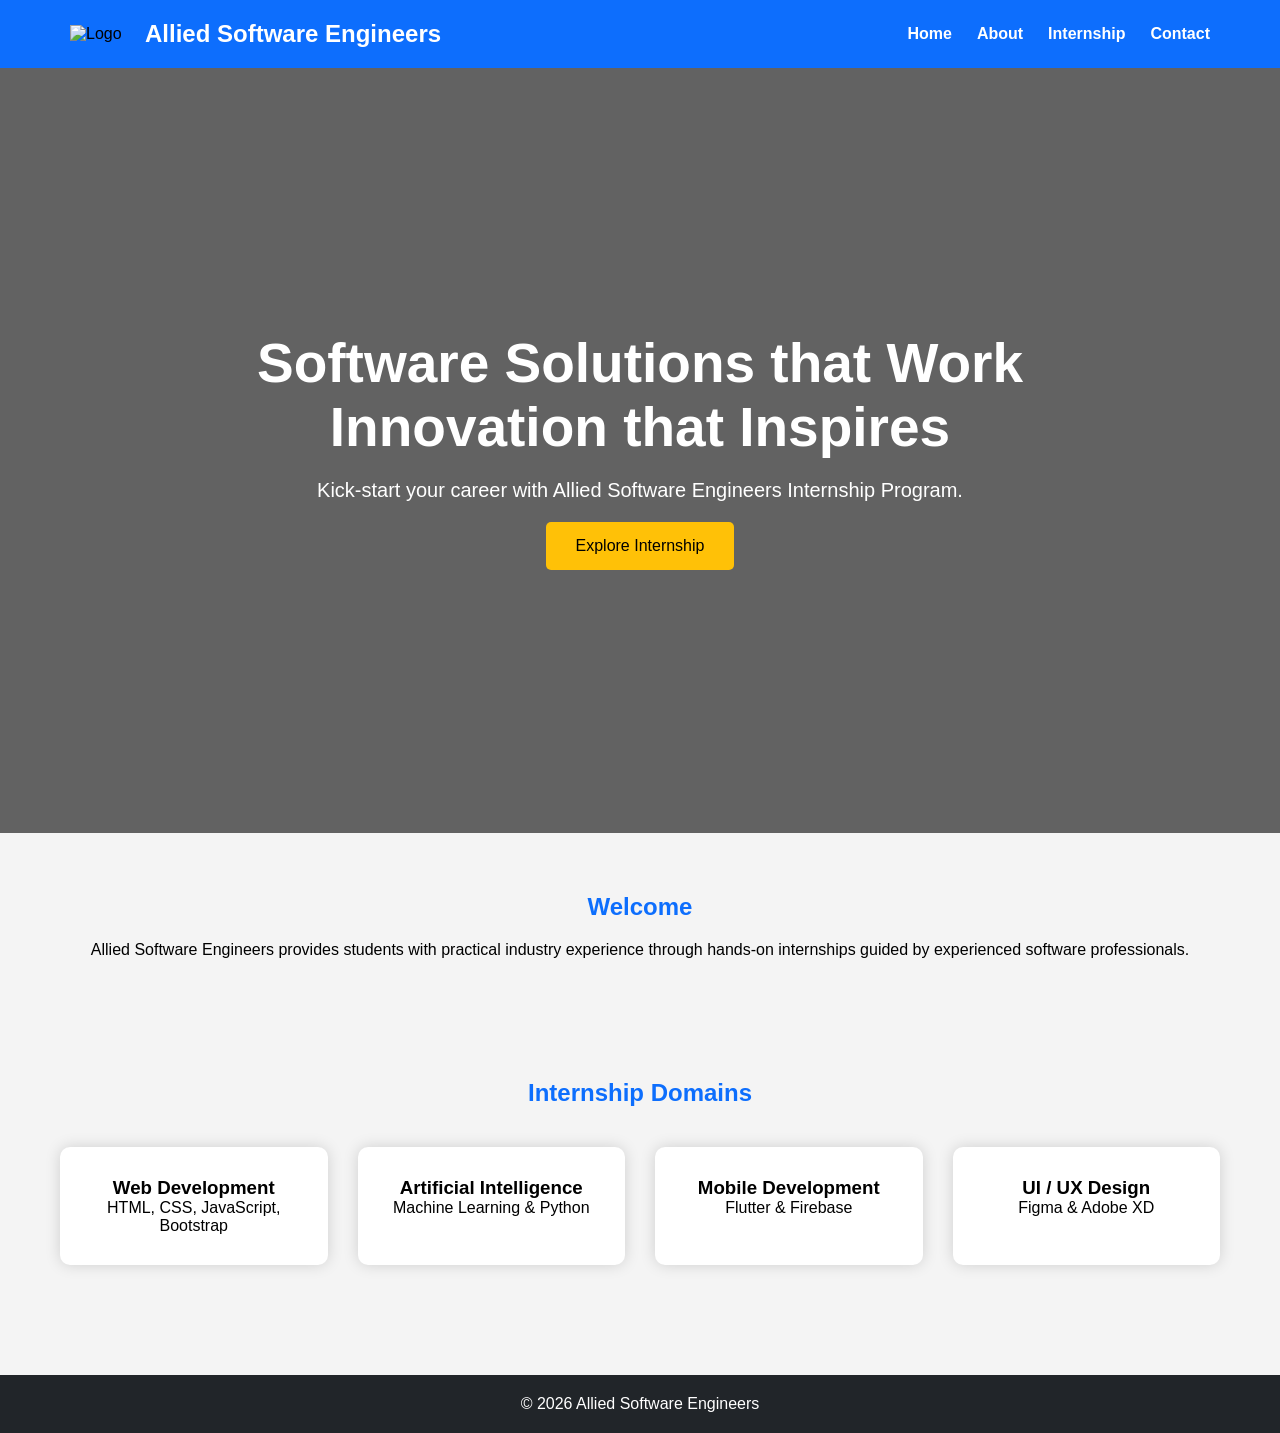
==== index.html @ 1e2cd175 "Initial Internship Website" ====
<!DOCTYPE html>
<html lang="en">

<head>

    <meta charset="UTF-8">
    <meta name="viewport" content="width=device-width, initial-scale=1.0">

    <title>Allied Software Engineers</title>

    <link rel="stylesheet" href="css/style.css">

</head>

<body>

    <!-- Navbar -->

    <header>

        <nav class="navbar">

            <div class="logo">

                <img src="https://www.alliedsoftwareengineers.com/logo.png" alt="Logo">

                <h2>Allied Software Engineers</h2>

            </div>

            <ul>

                <li><a href="index.html">Home</a></li>

                <li><a href="about.html">About</a></li>

                <li><a href="internship.html">Internship</a></li>

                <li><a href="contact.html">Contact</a></li>

            </ul>

        </nav>

    </header>

    <!-- Hero -->

    <section class="hero">

        <div class="hero-text">

            <h1>Software Solutions that Work<br>Innovation that Inspires</h1>

            <p>Kick-start your career with Allied Software Engineers Internship Program.</p>

            <a href="internship.html" class="btn">Explore Internship</a>

        </div>

    </section>

    <!-- Welcome -->

    <section class="welcome">

        <h2>Welcome</h2>

        <p>

            Allied Software Engineers provides students with practical industry experience

            through hands-on internships guided by experienced software professionals.

        </p>

    </section>

    <!-- Domains -->

    <section class="domains">

        <h2>Internship Domains</h2>

        <div class="cards">

            <div class="card">

                <h3>Web Development</h3>

                <p>HTML, CSS, JavaScript, Bootstrap</p>

            </div>

            <div class="card">

                <h3>Artificial Intelligence</h3>

                <p>Machine Learning & Python</p>

            </div>

            <div class="card">

                <h3>Mobile Development</h3>

                <p>Flutter & Firebase</p>

            </div>

            <div class="card">

                <h3>UI / UX Design</h3>

                <p>Figma & Adobe XD</p>

            </div>

        </div>

    </section>

    <!-- Footer -->

    <footer>

        <p>

            © 2026 Allied Software Engineers

        </p>

    </footer>

</body>

</html>
---- css/style.css ----
*{
    margin:0;
    padding:0;
    box-sizing:border-box;
    font-family:Arial, Helvetica, sans-serif;
}

body{

    background:#f4f4f4;

}

/* Navbar */

.navbar{

    display:flex;

    justify-content:space-between;

    align-items:center;

    padding:20px 70px;

    background:#0d6efd;

}

.logo{

    display:flex;

    align-items:center;

}

.logo img{

    width:60px;

    margin-right:15px;

}

.logo h2{

    color:white;

}

.navbar ul{

    display:flex;

    list-style:none;

}

.navbar ul li{

    margin-left:25px;

}

.navbar a{

    color:white;

    text-decoration:none;

    font-weight:bold;

    transition:.3s;

}

.navbar a:hover{

    color:yellow;

}

/* Hero */

.hero{

    height:85vh;

    background:linear-gradient(rgba(0,0,0,.6),
    rgba(0,0,0,.6)),
    url("../images/hero.jpg");

    background-size:cover;

    background-position:center;

    display:flex;

    justify-content:center;

    align-items:center;

    text-align:center;

}

.hero-text{

    color:white;

}

.hero h1{

    font-size:55px;

}

.hero p{

    margin:20px 0;

    font-size:20px;

}

.btn{

    display:inline-block;

    padding:15px 30px;

    background:#ffc107;

    color:black;

    text-decoration:none;

    border-radius:5px;

    transition:.3s;

}

.btn:hover{

    background:white;

}

/* Welcome */

.welcome{

    padding:60px;

    text-align:center;

}

.welcome h2{

    color:#0d6efd;

    margin-bottom:20px;

}

/* Cards */

.domains{

    padding:60px;

}

.domains h2{

    text-align:center;

    margin-bottom:40px;

    color:#0d6efd;

}

.cards{

    display:grid;

    grid-template-columns:repeat(auto-fit,minmax(250px,1fr));

    gap:30px;

}

.card{

    background:white;

    padding:30px;

    border-radius:10px;

    text-align:center;

    box-shadow:0 0 15px rgba(0,0,0,.15);

    transition:.4s;

}

.card:hover{

    transform:translateY(-10px);

}

/* Footer */

footer{

    background:#212529;

    color:white;

    text-align:center;

    padding:20px;

    margin-top:50px;

}

/* Responsive */

@media(max-width:768px){

.navbar{

flex-direction:column;

}

.navbar ul{

margin-top:20px;

flex-direction:column;

}

.navbar li{

margin:10px 0;

}

.hero h1{

font-size:35px;

}

}/*=========================
Page Banner
==========================*/

.page-banner{

    background:#0d6efd;

    color:white;

    text-align:center;

    padding:70px 20px;

}

.page-banner h1{

    font-size:45px;

}

.page-banner p{

    margin-top:10px;

    font-size:20px;

}

/*=========================
About Section
==========================*/

.about-section{

    width:85%;

    margin:auto;

    padding:60px 0;

    text-align:center;

}

.about-section h2{

    color:#0d6efd;

    margin-bottom:20px;

}

.about-section p{

    font-size:18px;

    line-height:1.8;

}

/*=========================
Mission & Vision
==========================*/

.mission-vision{

    width:90%;

    margin:auto;

    display:grid;

    grid-template-columns:repeat(auto-fit,minmax(300px,1fr));

    gap:30px;

    padding:30px 0 60px;

}

.info-card{

    background:white;

    padding:35px;

    border-radius:10px;

    box-shadow:0 0 15px rgba(0,0,0,.15);

    transition:.3s;

}

.info-card:hover{

    transform:translateY(-10px);

}

.info-card h2{

    color:#0d6efd;

    margin-bottom:15px;

}

/*=========================
Services
==========================*/

.services{

    width:90%;

    margin:auto;

    padding:50px 0;

}

.services h2{

    text-align:center;

    color:#0d6efd;

    margin-bottom:40px;

}

/*=========================
Technologies
==========================*/

.technology{

    width:90%;

    margin:auto;

    padding:60px 0;

}

.technology h2{

    text-align:center;

    margin-bottom:35px;

    color:#0d6efd;

}

.tech-container{

    display:grid;

    grid-template-columns:repeat(auto-fit,minmax(150px,1fr));

    gap:20px;

}

.tech-box{

    background:#0d6efd;

    color:white;

    padding:20px;

    text-align:center;

    border-radius:8px;

    font-weight:bold;

    transition:.3s;

}

.tech-box:hover{

    background:#084298;

    transform:scale(1.05);

}

/*=========================
Active Navigation
==========================*/

.active{

    color:yellow !important;

}/*=========================
Internship Section
==========================*/

.internship-section{

    width:90%;

    margin:auto;

    padding:60px 0;

}

.internship-section h2{

    text-align:center;

    color:#0d6efd;

    margin-bottom:40px;

}

/*=========================
Details
==========================*/

.details{

    width:90%;

    margin:auto;

    display:grid;

    grid-template-columns:repeat(auto-fit,minmax(300px,1fr));

    gap:30px;

    padding:20px 0 60px;

}

.details ul{

    margin-top:20px;

    padding-left:20px;

}

.details li{

    margin-bottom:12px;

    font-size:17px;

}

/*=========================
Training Schedule
==========================*/

.schedule{

    width:90%;

    margin:auto;

    padding:60px 0;

}

.schedule h2{

    text-align:center;

    color:#0d6efd;

    margin-bottom:30px;

}

table{

    width:100%;

    border-collapse:collapse;

    background:white;

    box-shadow:0 0 15px rgba(0,0,0,.15);

}

th{

    background:#0d6efd;

    color:white;

    padding:18px;

}

td{

    padding:16px;

    text-align:center;

    border-bottom:1px solid #ddd;

}

tr:nth-child(even){

    background:#f2f2f2;

}

tr:hover{

    background:#dbeafe;

}/*=========================
Contact Form
==========================*/

.contact{

    width:100%;

    padding:60px 0;

}

.contact form{

    width:600px;

    max-width:90%;

    margin:auto;

    background:white;

    padding:40px;

    border-radius:10px;

    box-shadow:0 0 20px rgba(0,0,0,.15);

}

.contact h2{

    text-align:center;

    color:#0d6efd;

    margin-bottom:30px;

}

.contact input,
.contact select,
.contact textarea{

    width:100%;

    padding:15px;

    margin-bottom:20px;

    border:1px solid #ccc;

    border-radius:5px;

    font-size:16px;

}

.contact input:focus,
.contact textarea:focus,
.contact select:focus{

    border:2px solid #0d6efd;

    outline:none;

}

.contact button{

    width:100%;

    border:none;

    cursor:pointer;

    font-size:18px;

}

#result{

    margin-top:20px;

    font-weight:bold;

    text-align:center;

}
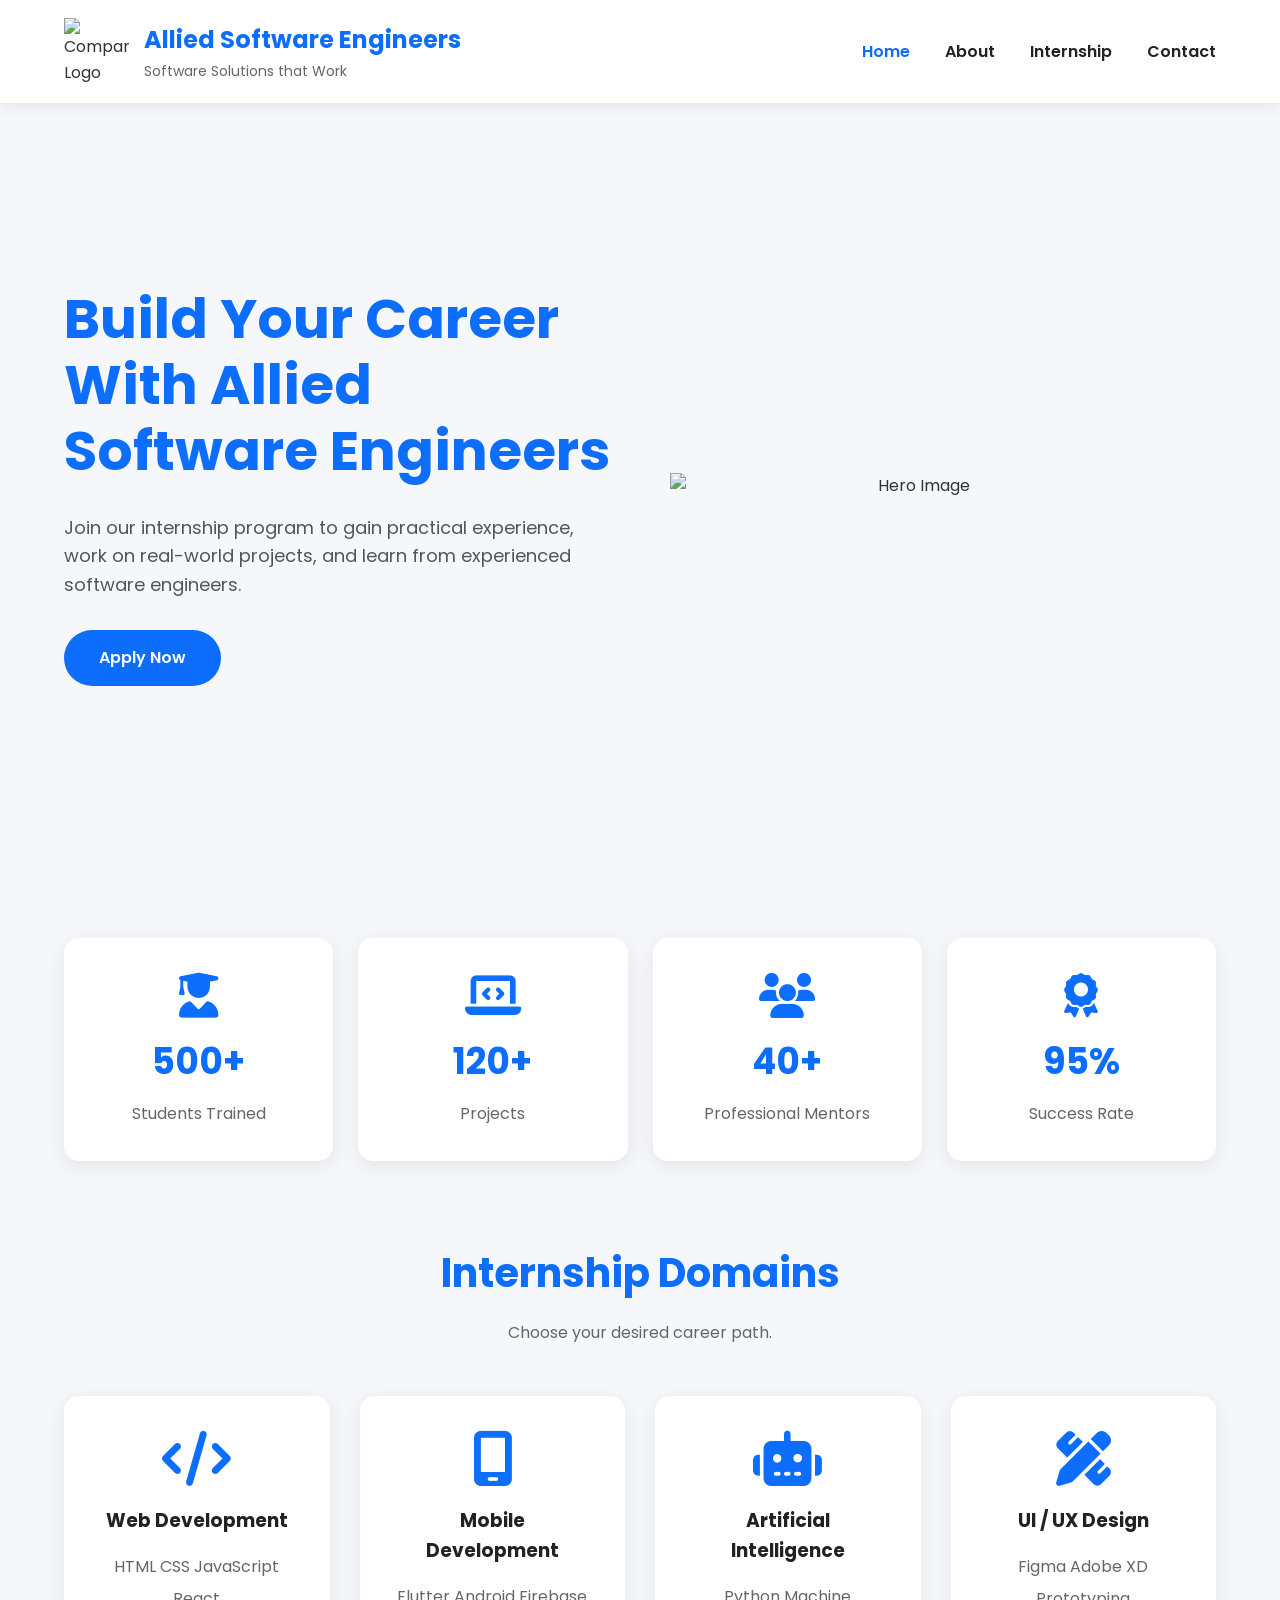
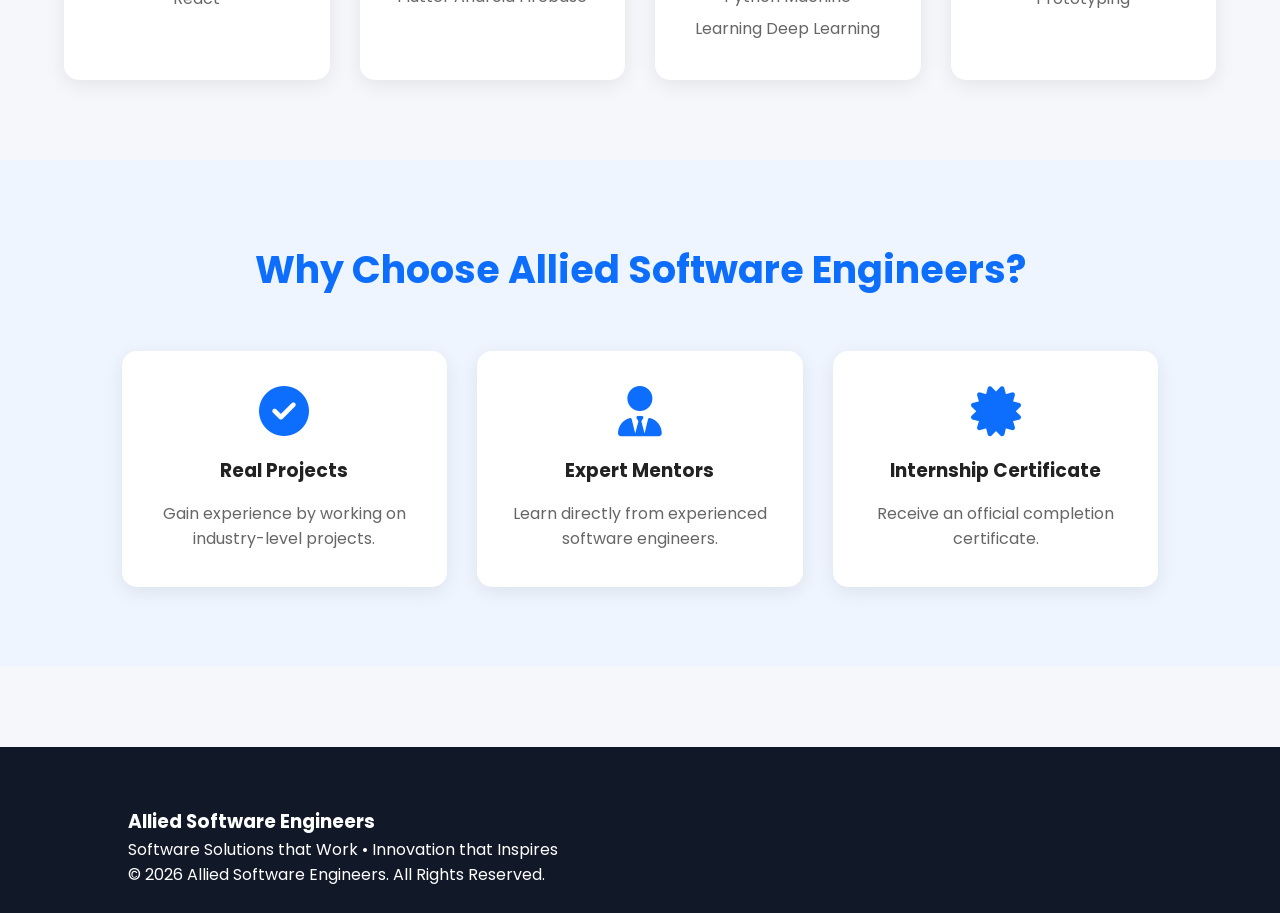
==== commit 853b9a71: "Updated internship website with professional design" ====
--- a/index.html
+++ b/index.html
@@ -4,17 +4,35 @@
 <head>
 
     <meta charset="UTF-8">
+
     <meta name="viewport" content="width=device-width, initial-scale=1.0">
 
     <title>Allied Software Engineers</title>
 
+    <!-- Google Font -->
+
+    <link rel="preconnect" href="https://fonts.googleapis.com">
+
+    <link rel="preconnect" href="https://fonts.gstatic.com" crossorigin>
+
+    <link href="https://fonts.googleapis.com/css2?family=Poppins:wght@300;400;500;600;700&display=swap" rel="stylesheet">
+
+    <!-- Font Awesome -->
+
+    <link rel="stylesheet"
+        href="https://cdnjs.cloudflare.com/ajax/libs/font-awesome/6.7.2/css/all.min.css">
+
+    <!-- CSS -->
+
     <link rel="stylesheet" href="css/style.css">
 
 </head>
 
 <body>
 
-    <!-- Navbar -->
+    <!-- ==========================
+         HEADER
+    =========================== -->
 
     <header>
 
@@ -22,15 +40,21 @@
 
             <div class="logo">
 
-                <img src="https://www.alliedsoftwareengineers.com/logo.png" alt="Logo">
-
-                <h2>Allied Software Engineers</h2>
-
-            </div>
-
-            <ul>
-
-                <li><a href="index.html">Home</a></li>
+                <img src="https://www.alliedsoftwareengineers.com/logo.png" alt="Company Logo">
+
+                <div>
+
+                    <h2>Allied Software Engineers</h2>
+
+                    <p>Software Solutions that Work</p>
+
+                </div>
+
+            </div>
+
+            <ul class="nav-links">
+
+                <li><a href="index.html" class="active">Home</a></li>
 
                 <li><a href="about.html">About</a></li>
 
@@ -44,75 +68,230 @@
 
     </header>
 
-    <!-- Hero -->
+    <!-- ==========================
+         HERO SECTION
+    =========================== -->
 
     <section class="hero">
 
-        <div class="hero-text">
-
-            <h1>Software Solutions that Work<br>Innovation that Inspires</h1>
-
-            <p>Kick-start your career with Allied Software Engineers Internship Program.</p>
-
-            <a href="internship.html" class="btn">Explore Internship</a>
+        <div class="hero-left">
+
+            <h1>Build Your Career With Allied Software Engineers</h1>
+
+            <p>
+
+                Join our internship program to gain practical experience,
+                work on real-world projects, and learn from experienced software engineers.
+
+            </p>
+
+            <a href="internship.html" class="btn">
+
+                Apply Now
+
+            </a>
+
+        </div>
+
+        <div class="hero-right">
+
+            <img src="https://www.alliedsoftwareengineers.com/static/media/office.075fd229216d56417c5b.jpeg" alt="Hero Image">
 
         </div>
 
     </section>
 
-    <!-- Welcome -->
-
-    <section class="welcome">
-
-        <h2>Welcome</h2>
+    <!-- ==========================
+         STATISTICS
+    =========================== -->
+
+    <section class="stats">
+
+        <div class="stat-card">
+
+            <i class="fa-solid fa-user-graduate"></i>
+
+            <h2>500+</h2>
+
+            <p>Students Trained</p>
+
+        </div>
+
+        <div class="stat-card">
+
+            <i class="fa-solid fa-laptop-code"></i>
+
+            <h2>120+</h2>
+
+            <p>Projects</p>
+
+        </div>
+
+        <div class="stat-card">
+
+            <i class="fa-solid fa-users"></i>
+
+            <h2>40+</h2>
+
+            <p>Professional Mentors</p>
+
+        </div>
+
+        <div class="stat-card">
+
+            <i class="fa-solid fa-award"></i>
+
+            <h2>95%</h2>
+
+            <p>Success Rate</p>
+
+        </div>
+
+    </section>
+
+    <!-- ==========================
+         DOMAINS
+    =========================== -->
+
+    <section class="domains">
+
+        <h2>Internship Domains</h2>
 
         <p>
 
-            Allied Software Engineers provides students with practical industry experience
-
-            through hands-on internships guided by experienced software professionals.
+            Choose your desired career path.
 
         </p>
 
+        <div class="domain-container">
+
+            <div class="domain-card">
+
+                <i class="fa-solid fa-code"></i>
+
+                <h3>Web Development</h3>
+
+                <p>
+
+                    HTML
+
+                    CSS
+
+                    JavaScript
+
+                    React
+
+                </p>
+
+            </div>
+
+            <div class="domain-card">
+
+                <i class="fa-solid fa-mobile-screen"></i>
+
+                <h3>Mobile Development</h3>
+
+                <p>
+
+                    Flutter
+
+                    Android
+
+                    Firebase
+
+                </p>
+
+            </div>
+
+            <div class="domain-card">
+
+                <i class="fa-solid fa-robot"></i>
+
+                <h3>Artificial Intelligence</h3>
+
+                <p>
+
+                    Python
+
+                    Machine Learning
+
+                    Deep Learning
+
+                </p>
+
+            </div>
+
+            <div class="domain-card">
+
+                <i class="fa-solid fa-pen-ruler"></i>
+
+                <h3>UI / UX Design</h3>
+
+                <p>
+
+                    Figma
+
+                    Adobe XD
+
+                    Prototyping
+
+                </p>
+
+            </div>
+
+        </div>
+
     </section>
 
-    <!-- Domains -->
-
-    <section class="domains">
-
-        <h2>Internship Domains</h2>
-
-        <div class="cards">
-
-            <div class="card">
-
-                <h3>Web Development</h3>
-
-                <p>HTML, CSS, JavaScript, Bootstrap</p>
-
-            </div>
-
-            <div class="card">
-
-                <h3>Artificial Intelligence</h3>
-
-                <p>Machine Learning & Python</p>
-
-            </div>
-
-            <div class="card">
-
-                <h3>Mobile Development</h3>
-
-                <p>Flutter & Firebase</p>
-
-            </div>
-
-            <div class="card">
-
-                <h3>UI / UX Design</h3>
-
-                <p>Figma & Adobe XD</p>
+    <!-- ==========================
+         WHY CHOOSE US
+    =========================== -->
+
+    <section class="why-us">
+
+        <h2>Why Choose Allied Software Engineers?</h2>
+
+        <div class="why-container">
+
+            <div class="why-box">
+
+                <i class="fa-solid fa-circle-check"></i>
+
+                <h3>Real Projects</h3>
+
+                <p>
+
+                    Gain experience by working on industry-level projects.
+
+                </p>
+
+            </div>
+
+            <div class="why-box">
+
+                <i class="fa-solid fa-user-tie"></i>
+
+                <h3>Expert Mentors</h3>
+
+                <p>
+
+                    Learn directly from experienced software engineers.
+
+                </p>
+
+            </div>
+
+            <div class="why-box">
+
+                <i class="fa-solid fa-certificate"></i>
+
+                <h3>Internship Certificate</h3>
+
+                <p>
+
+                    Receive an official completion certificate.
+
+                </p>
 
             </div>
 
@@ -120,16 +299,26 @@
 
     </section>
 
-    <!-- Footer -->
+    <!-- ==========================
+         FOOTER
+    =========================== -->
 
     <footer>
 
+        <h3>Allied Software Engineers</h3>
+
         <p>
 
-            © 2026 Allied Software Engineers
+            Software Solutions that Work • Innovation that Inspires
 
         </p>
 
+        <p>
+
+            © 2026 Allied Software Engineers. All Rights Reserved.
+
+        </p>
+
     </footer>
 
 </body>
--- a/css/style.css
+++ b/css/style.css
@@ -1,682 +1,1159 @@
+/* ===================================
+   GOOGLE FONT
+=================================== */
+
+@import url('https://fonts.googleapis.com/css2?family=Poppins:wght@300;400;500;600;700;800&display=swap');
+
+/* ===================================
+   RESET
+=================================== */
+
 *{
     margin:0;
     padding:0;
     box-sizing:border-box;
-    font-family:Arial, Helvetica, sans-serif;
+    font-family:'Poppins',sans-serif;
+}
+
+html{
+    scroll-behavior:smooth;
 }
 
 body{
-
-    background:#f4f4f4;
-
-}
-
-/* Navbar */
+    background:#f5f7fb;
+    color:#333;
+    line-height:1.6;
+}
+
+img{
+    max-width:100%;
+    display:block;
+}
+
+a{
+    text-decoration:none;
+}
+
+ul{
+    list-style:none;
+}
+
+/* ===================================
+   CONTAINER
+=================================== */
+
+.container{
+    width:90%;
+    max-width:1200px;
+    margin:auto;
+}
+
+/* ===================================
+   NAVBAR
+=================================== */
+
+header{
+    position:sticky;
+    top:0;
+    z-index:999;
+    background:#fff;
+    box-shadow:0 3px 15px rgba(0,0,0,.08);
+}
 
 .navbar{
 
+    width:90%;
+
+    margin:auto;
+
     display:flex;
 
     justify-content:space-between;
 
     align-items:center;
 
-    padding:20px 70px;
+    padding:18px 0;
+
+}
+
+.logo{
+
+    display:flex;
+
+    align-items:center;
+
+    gap:15px;
+
+}
+
+.logo img{
+
+    width:65px;
+
+}
+
+.logo h2{
+
+    color:#0d6efd;
+
+    font-size:24px;
+
+}
+
+.logo p{
+
+    color:#666;
+
+    font-size:14px;
+
+}
+
+.nav-links{
+
+    display:flex;
+
+    gap:35px;
+
+}
+
+.nav-links a{
+
+    color:#222;
+
+    font-weight:600;
+
+    transition:.3s;
+
+}
+
+.nav-links a:hover{
+
+    color:#0d6efd;
+
+}
+
+.active{
+
+    color:#0d6efd !important;
+
+}
+
+/* ===================================
+   BUTTON
+=================================== */
+
+.btn{
+
+    display:inline-block;
 
     background:#0d6efd;
 
+    color:#fff;
+
+    padding:15px 35px;
+
+    border-radius:40px;
+
+    transition:.4s;
+
+    font-weight:600;
+
+}
+
+.btn:hover{
+
+    background:#084298;
+
+    transform:translateY(-5px);
+
+    box-shadow:0 10px 20px rgba(13,110,253,.3);
+
+}
+
+/* ===================================
+   HERO
+=================================== */
+
+.hero{
+
+    width:90%;
+
+    margin:auto;
+
+    min-height:85vh;
+
+    display:grid;
+
+    grid-template-columns:1fr 1fr;
+
+    gap:60px;
+
+    align-items:center;
+
+}
+
+.hero-left h1{
+
+    font-size:55px;
+
+    color:#0d6efd;
+
+    line-height:1.2;
+
+}
+
+.hero-left p{
+
+    margin:30px 0;
+
+    font-size:18px;
+
+    color:#555;
+
+}
+
+.hero-right{
+
+    text-align:center;
+
+}
+
+.hero-right img{
+
+    width:90%;
+
+    animation:float 4s infinite ease-in-out;
+
+}
+
+/* ===================================
+   FLOAT ANIMATION
+=================================== */
+
+@keyframes float{
+
+0%{
+
+transform:translateY(0);
+
+}
+
+50%{
+
+transform:translateY(-20px);
+
+}
+
+100%{
+
+transform:translateY(0);
+
+}
+
+}/* ===================================
+   STATISTICS SECTION
+=================================== */
+
+.stats{
+
+    width:90%;
+
+    margin:70px auto;
+
+    display:grid;
+
+    grid-template-columns:repeat(4,1fr);
+
+    gap:25px;
+
+}
+
+.stat-card{
+
+    background:#fff;
+
+    padding:35px 20px;
+
+    text-align:center;
+
+    border-radius:15px;
+
+    box-shadow:0 5px 20px rgba(0,0,0,.08);
+
+    transition:.4s;
+
+}
+
+.stat-card:hover{
+
+    transform:translateY(-10px);
+
+    box-shadow:0 15px 35px rgba(0,0,0,.15);
+
+}
+
+.stat-card i{
+
+    font-size:45px;
+
+    color:#0d6efd;
+
+    margin-bottom:15px;
+
+}
+
+.stat-card h2{
+
+    font-size:36px;
+
+    color:#0d6efd;
+
+    margin-bottom:10px;
+
+}
+
+.stat-card p{
+
+    color:#666;
+
+    font-size:16px;
+
+}
+
+/* ===================================
+   DOMAINS
+=================================== */
+
+.domains{
+
+    width:90%;
+
+    margin:80px auto;
+
+    text-align:center;
+
+}
+
+.domains h2{
+
+    font-size:40px;
+
+    color:#0d6efd;
+
+    margin-bottom:15px;
+
+}
+
+.domains > p{
+
+    color:#666;
+
+    margin-bottom:50px;
+
+}
+
+.domain-container{
+
+    display:grid;
+
+    grid-template-columns:repeat(auto-fit,minmax(250px,1fr));
+
+    gap:30px;
+
+}
+
+.domain-card{
+
+    background:#fff;
+
+    padding:35px;
+
+    border-radius:15px;
+
+    box-shadow:0 5px 20px rgba(0,0,0,.08);
+
+    transition:.4s;
+
+}
+
+.domain-card:hover{
+
+    transform:translateY(-10px);
+
+    box-shadow:0 15px 35px rgba(0,0,0,.15);
+
+}
+
+.domain-card i{
+
+    font-size:55px;
+
+    color:#0d6efd;
+
+    margin-bottom:20px;
+
+}
+
+.domain-card h3{
+
+    margin-bottom:15px;
+
+    color:#222;
+
+}
+
+.domain-card p{
+
+    color:#666;
+
+    line-height:2;
+
+}
+
+/* ===================================
+   WHY CHOOSE US
+=================================== */
+
+.why-us{
+
+    background:#eef5ff;
+
+    padding:80px 5%;
+
+}
+
+.why-us h2{
+
+    text-align:center;
+
+    color:#0d6efd;
+
+    font-size:38px;
+
+    margin-bottom:50px;
+
+}
+
+.why-container{
+
+    width:90%;
+
+    margin:auto;
+
+    display:grid;
+
+    grid-template-columns:repeat(auto-fit,minmax(280px,1fr));
+
+    gap:30px;
+
+}
+
+.why-box{
+
+    background:#fff;
+
+    padding:35px;
+
+    border-radius:15px;
+
+    text-align:center;
+
+    box-shadow:0 5px 20px rgba(0,0,0,.08);
+
+    transition:.4s;
+
+}
+
+.why-box:hover{
+
+    transform:translateY(-10px);
+
+}
+
+.why-box i{
+
+    font-size:50px;
+
+    color:#0d6efd;
+
+    margin-bottom:20px;
+
+}
+
+.why-box h3{
+
+    margin-bottom:15px;
+
+    color:#222;
+
+}
+
+.why-box p{
+
+    color:#666;
+
+}/* ===================================
+   PAGE BANNER
+=================================== */
+
+.page-banner{
+
+    background:linear-gradient(135deg,#0d6efd,#084298);
+
+    color:white;
+
+    text-align:center;
+
+    padding:80px 20px;
+
+}
+
+.page-banner h1{
+
+    font-size:48px;
+
+    margin-bottom:10px;
+
+}
+
+.page-banner p{
+
+    font-size:18px;
+
+    opacity:.9;
+
+}
+
+/* ===================================
+   ABOUT PAGE
+=================================== */
+
+.about{
+
+    width:90%;
+
+    margin:80px auto;
+
+}
+
+.about-container{
+
+    display:grid;
+
+    grid-template-columns:1fr 1fr;
+
+    gap:60px;
+
+    align-items:center;
+
+}
+
+.about-image img{
+
+    width:100%;
+
+    border-radius:15px;
+
+    box-shadow:0 10px 30px rgba(0,0,0,.15);
+
+}
+
+.about-content h2{
+
+    color:#0d6efd;
+
+    font-size:38px;
+
+    margin-bottom:20px;
+
+}
+
+.about-content p{
+
+    color:#555;
+
+    margin-bottom:20px;
+
+    text-align:justify;
+
+}
+
+.about-card-container{
+
+    margin-top:70px;
+
+    display:grid;
+
+    grid-template-columns:repeat(auto-fit,minmax(250px,1fr));
+
+    gap:25px;
+
+}
+
+.about-card{
+
+    background:#fff;
+
+    padding:30px;
+
+    border-radius:15px;
+
+    box-shadow:0 5px 20px rgba(0,0,0,.08);
+
+    transition:.4s;
+
+}
+
+.about-card:hover{
+
+    transform:translateY(-10px);
+
+}
+
+.about-card i{
+
+    font-size:45px;
+
+    color:#0d6efd;
+
+    margin-bottom:20px;
+
+}
+
+.about-card h3{
+
+    margin-bottom:15px;
+
+}
+
+/* ===================================
+   INTERNSHIP PAGE
+=================================== */
+
+.internship{
+
+    width:90%;
+
+    margin:80px auto;
+
+}
+
+.internship-grid{
+
+    display:grid;
+
+    grid-template-columns:repeat(auto-fit,minmax(280px,1fr));
+
+    gap:30px;
+
+}
+
+.internship-box{
+
+    background:#fff;
+
+    border-radius:15px;
+
+    padding:30px;
+
+    box-shadow:0 5px 20px rgba(0,0,0,.08);
+
+    transition:.4s;
+
+}
+
+.internship-box:hover{
+
+    transform:translateY(-10px);
+
+}
+
+.internship-box h3{
+
+    color:#0d6efd;
+
+    margin-bottom:20px;
+
+}
+
+.internship-box ul{
+
+    list-style:disc;
+
+    padding-left:20px;
+
+}
+
+.internship-box li{
+
+    margin-bottom:12px;
+
+}
+
+/* ===================================
+   TRAINING SCHEDULE TABLE
+=================================== */
+
+.schedule{
+
+    width:90%;
+
+    margin:80px auto;
+
+}
+
+.schedule h2{
+
+    text-align:center;
+
+    color:#0d6efd;
+
+    margin-bottom:30px;
+
+}
+
+table{
+
+    width:100%;
+
+    border-collapse:collapse;
+
+    background:white;
+
+    box-shadow:0 5px 20px rgba(0,0,0,.08);
+
+}
+
+table th{
+
+    background:#0d6efd;
+
+    color:white;
+
+    padding:18px;
+
+}
+
+table td{
+
+    padding:18px;
+
+    border:1px solid #ddd;
+
+    text-align:center;
+
+}
+
+table tr:nth-child(even){
+
+    background:#f8f9fa;
+
+}
+
+table tr:hover{
+
+    background:#eef5ff;
+
+}
+
+/* ===================================
+   FOOTER
+=================================== */
+
+footer{
+
+    background:#111827;
+
+    color:white;
+
+    margin-top:80px;
+
+    padding:60px 10% 25px;
+
+}
+
+.footer-container{
+
+    display:grid;
+
+    grid-template-columns:repeat(auto-fit,minmax(250px,1fr));
+
+    gap:40px;
+
+}
+
+.footer-container h3{
+
+    margin-bottom:20px;
+
+}
+
+.footer-container p{
+
+    color:#ccc;
+
+    line-height:1.8;
+
+}
+
+.footer-container a{
+
+    display:block;
+
+    color:#ddd;
+
+    margin-bottom:12px;
+
+    transition:.3s;
+
+}
+
+.footer-container a:hover{
+
+    color:#0d6efd;
+
+}
+
+.footer-container i{
+
+    font-size:24px;
+
+    margin-right:15px;
+
+    cursor:pointer;
+
+    transition:.3s;
+
+}
+
+.footer-container i:hover{
+
+    color:#0d6efd;
+
+}
+
+footer hr{
+
+    margin:40px 0 20px;
+
+    border:none;
+
+    border-top:1px solid rgba(255,255,255,.15);
+
+}
+
+footer .copyright{
+
+    text-align:center;
+
+    color:#bbb;
+
+}/* ===================================
+   CONTACT PAGE
+=================================== */
+
+.contact{
+
+    width:90%;
+
+    margin:80px auto;
+
+}
+
+.contact-container{
+
+    display:grid;
+
+    grid-template-columns:1fr 1fr;
+
+    gap:50px;
+
+}
+
+.contact-info{
+
+    background:#0d6efd;
+
+    color:white;
+
+    padding:40px;
+
+    border-radius:15px;
+
+}
+
+.contact-info h2{
+
+    margin-bottom:25px;
+
+}
+
+.contact-info p{
+
+    margin-bottom:20px;
+
+    line-height:1.8;
+
+}
+
+.contact-info i{
+
+    margin-right:10px;
+
+    color:#ffd43b;
+
+}
+
+.contact-form{
+
+    background:white;
+
+    padding:40px;
+
+    border-radius:15px;
+
+    box-shadow:0 5px 20px rgba(0,0,0,.1);
+
+}
+
+.contact-form input,
+.contact-form select,
+.contact-form textarea{
+
+    width:100%;
+
+    padding:15px;
+
+    margin-bottom:20px;
+
+    border:1px solid #ccc;
+
+    border-radius:8px;
+
+    font-size:16px;
+
+}
+
+.contact-form input:focus,
+.contact-form select:focus,
+.contact-form textarea:focus{
+
+    border-color:#0d6efd;
+
+    outline:none;
+
+}
+
+.contact-form textarea{
+
+    resize:none;
+
+}
+
+.contact-form button{
+
+    width:100%;
+
+    border:none;
+
+    cursor:pointer;
+
+}
+
+/* ===================================
+   SCROLL TO TOP BUTTON
+=================================== */
+
+#topBtn{
+
+    position:fixed;
+
+    bottom:25px;
+
+    right:25px;
+
+    width:50px;
+
+    height:50px;
+
+    border:none;
+
+    border-radius:50%;
+
+    background:#0d6efd;
+
+    color:white;
+
+    font-size:20px;
+
+    cursor:pointer;
+
+    display:none;
+
+    box-shadow:0 5px 15px rgba(0,0,0,.2);
+
+    transition:.3s;
+
+}
+
+#topBtn:hover{
+
+    background:#084298;
+
+}
+
+/* ===================================
+   SIMPLE FADE ANIMATION
+=================================== */
+
+.fade{
+
+    animation:fadeIn 1s ease;
+
+}
+
+@keyframes fadeIn{
+
+    from{
+
+        opacity:0;
+
+        transform:translateY(30px);
+
+    }
+
+    to{
+
+        opacity:1;
+
+        transform:translateY(0);
+
+    }
+
+}
+
+/* ===================================
+   RESPONSIVE DESIGN
+=================================== */
+
+@media(max-width:992px){
+
+.hero{
+
+grid-template-columns:1fr;
+
+text-align:center;
+
+}
+
+.about-container{
+
+grid-template-columns:1fr;
+
+}
+
+.contact-container{
+
+grid-template-columns:1fr;
+
+}
+
+.stats{
+
+grid-template-columns:repeat(2,1fr);
+
+}
+
+}
+
+@media(max-width:768px){
+
+.navbar{
+
+flex-direction:column;
+
 }
 
 .logo{
 
-    display:flex;
-
-    align-items:center;
+margin-bottom:20px;
+
+}
+
+.nav-links{
+
+flex-direction:column;
+
+gap:15px;
+
+text-align:center;
+
+}
+
+.stats{
+
+grid-template-columns:1fr;
+
+}
+
+.page-banner h1{
+
+font-size:36px;
+
+}
+
+.hero-left h1{
+
+font-size:40px;
+
+}
+
+.domains h2,
+.why-us h2,
+.about-content h2{
+
+font-size:30px;
+
+}
+
+table{
+
+font-size:14px;
+
+}
+
+}
+
+@media(max-width:480px){
+
+.hero-left h1{
+
+font-size:32px;
+
+}
+
+.hero-left p{
+
+font-size:16px;
+
+}
+
+.btn{
+
+padding:12px 25px;
+
+}
+
+.logo h2{
+
+font-size:18px;
 
 }
 
 .logo img{
 
-    width:60px;
-
-    margin-right:15px;
-
-}
-
-.logo h2{
-
-    color:white;
-
-}
-
-.navbar ul{
-
-    display:flex;
-
-    list-style:none;
-
-}
-
-.navbar ul li{
-
-    margin-left:25px;
-
-}
-
-.navbar a{
-
-    color:white;
-
-    text-decoration:none;
-
-    font-weight:bold;
-
-    transition:.3s;
-
-}
-
-.navbar a:hover{
-
-    color:yellow;
-
-}
-
-/* Hero */
-
-.hero{
-
-    height:85vh;
-
-    background:linear-gradient(rgba(0,0,0,.6),
-    rgba(0,0,0,.6)),
-    url("../images/hero.jpg");
-
-    background-size:cover;
-
-    background-position:center;
-
-    display:flex;
-
-    justify-content:center;
-
-    align-items:center;
-
-    text-align:center;
-
-}
-
-.hero-text{
-
-    color:white;
-
-}
-
-.hero h1{
-
-    font-size:55px;
-
-}
-
-.hero p{
-
-    margin:20px 0;
-
-    font-size:20px;
-
-}
-
-.btn{
-
-    display:inline-block;
-
-    padding:15px 30px;
-
-    background:#ffc107;
-
-    color:black;
-
-    text-decoration:none;
-
-    border-radius:5px;
-
-    transition:.3s;
-
-}
-
-.btn:hover{
-
-    background:white;
-
-}
-
-/* Welcome */
-
-.welcome{
-
-    padding:60px;
-
-    text-align:center;
-
-}
-
-.welcome h2{
-
-    color:#0d6efd;
-
-    margin-bottom:20px;
-
-}
-
-/* Cards */
-
-.domains{
-
-    padding:60px;
-
-}
-
-.domains h2{
-
-    text-align:center;
-
-    margin-bottom:40px;
-
-    color:#0d6efd;
-
-}
-
-.cards{
-
-    display:grid;
-
-    grid-template-columns:repeat(auto-fit,minmax(250px,1fr));
-
-    gap:30px;
-
-}
-
-.card{
-
-    background:white;
-
-    padding:30px;
-
-    border-radius:10px;
-
-    text-align:center;
-
-    box-shadow:0 0 15px rgba(0,0,0,.15);
-
-    transition:.4s;
-
-}
-
-.card:hover{
-
-    transform:translateY(-10px);
-
-}
-
-/* Footer */
-
-footer{
-
-    background:#212529;
-
-    color:white;
-
-    text-align:center;
-
-    padding:20px;
-
-    margin-top:50px;
-
-}
-
-/* Responsive */
-
-@media(max-width:768px){
-
-.navbar{
-
-flex-direction:column;
-
-}
-
-.navbar ul{
-
-margin-top:20px;
-
-flex-direction:column;
-
-}
-
-.navbar li{
-
-margin:10px 0;
-
-}
-
-.hero h1{
-
-font-size:35px;
-
-}
-
-}/*=========================
-Page Banner
-==========================*/
-
-.page-banner{
-
-    background:#0d6efd;
-
-    color:white;
-
-    text-align:center;
-
-    padding:70px 20px;
-
-}
-
-.page-banner h1{
-
-    font-size:45px;
-
-}
-
-.page-banner p{
-
-    margin-top:10px;
-
-    font-size:20px;
-
-}
-
-/*=========================
-About Section
-==========================*/
-
-.about-section{
-
-    width:85%;
-
-    margin:auto;
-
-    padding:60px 0;
-
-    text-align:center;
-
-}
-
-.about-section h2{
-
-    color:#0d6efd;
-
-    margin-bottom:20px;
-
-}
-
-.about-section p{
-
-    font-size:18px;
-
-    line-height:1.8;
-
-}
-
-/*=========================
-Mission & Vision
-==========================*/
-
-.mission-vision{
-
-    width:90%;
-
-    margin:auto;
-
-    display:grid;
-
-    grid-template-columns:repeat(auto-fit,minmax(300px,1fr));
-
-    gap:30px;
-
-    padding:30px 0 60px;
-
-}
-
-.info-card{
-
-    background:white;
-
-    padding:35px;
-
-    border-radius:10px;
-
-    box-shadow:0 0 15px rgba(0,0,0,.15);
-
-    transition:.3s;
-
-}
-
-.info-card:hover{
-
-    transform:translateY(-10px);
-
-}
-
-.info-card h2{
-
-    color:#0d6efd;
-
-    margin-bottom:15px;
-
-}
-
-/*=========================
-Services
-==========================*/
-
-.services{
-
-    width:90%;
-
-    margin:auto;
-
-    padding:50px 0;
-
-}
-
-.services h2{
-
-    text-align:center;
-
-    color:#0d6efd;
-
-    margin-bottom:40px;
-
-}
-
-/*=========================
-Technologies
-==========================*/
-
-.technology{
-
-    width:90%;
-
-    margin:auto;
-
-    padding:60px 0;
-
-}
-
-.technology h2{
-
-    text-align:center;
-
-    margin-bottom:35px;
-
-    color:#0d6efd;
-
-}
-
-.tech-container{
-
-    display:grid;
-
-    grid-template-columns:repeat(auto-fit,minmax(150px,1fr));
-
-    gap:20px;
-
-}
-
-.tech-box{
-
-    background:#0d6efd;
-
-    color:white;
-
-    padding:20px;
-
-    text-align:center;
-
-    border-radius:8px;
-
-    font-weight:bold;
-
-    transition:.3s;
-
-}
-
-.tech-box:hover{
-
-    background:#084298;
-
-    transform:scale(1.05);
-
-}
-
-/*=========================
-Active Navigation
-==========================*/
-
-.active{
-
-    color:yellow !important;
-
-}/*=========================
-Internship Section
-==========================*/
-
-.internship-section{
-
-    width:90%;
-
-    margin:auto;
-
-    padding:60px 0;
-
-}
-
-.internship-section h2{
-
-    text-align:center;
-
-    color:#0d6efd;
-
-    margin-bottom:40px;
-
-}
-
-/*=========================
-Details
-==========================*/
-
-.details{
-
-    width:90%;
-
-    margin:auto;
-
-    display:grid;
-
-    grid-template-columns:repeat(auto-fit,minmax(300px,1fr));
-
-    gap:30px;
-
-    padding:20px 0 60px;
-
-}
-
-.details ul{
-
-    margin-top:20px;
-
-    padding-left:20px;
-
-}
-
-.details li{
-
-    margin-bottom:12px;
-
-    font-size:17px;
-
-}
-
-/*=========================
-Training Schedule
-==========================*/
-
-.schedule{
-
-    width:90%;
-
-    margin:auto;
-
-    padding:60px 0;
-
-}
-
-.schedule h2{
-
-    text-align:center;
-
-    color:#0d6efd;
-
-    margin-bottom:30px;
-
-}
-
-table{
-
-    width:100%;
-
-    border-collapse:collapse;
-
-    background:white;
-
-    box-shadow:0 0 15px rgba(0,0,0,.15);
-
-}
-
-th{
-
-    background:#0d6efd;
-
-    color:white;
-
-    padding:18px;
-
-}
-
-td{
-
-    padding:16px;
-
-    text-align:center;
-
-    border-bottom:1px solid #ddd;
-
-}
-
-tr:nth-child(even){
-
-    background:#f2f2f2;
-
-}
-
-tr:hover{
-
-    background:#dbeafe;
-
-}/*=========================
-Contact Form
-==========================*/
-
-.contact{
-
-    width:100%;
-
-    padding:60px 0;
-
-}
-
-.contact form{
-
-    width:600px;
-
-    max-width:90%;
-
-    margin:auto;
-
-    background:white;
-
-    padding:40px;
-
-    border-radius:10px;
-
-    box-shadow:0 0 20px rgba(0,0,0,.15);
-
-}
-
-.contact h2{
-
-    text-align:center;
-
-    color:#0d6efd;
-
-    margin-bottom:30px;
-
-}
-
-.contact input,
-.contact select,
-.contact textarea{
-
-    width:100%;
-
-    padding:15px;
-
-    margin-bottom:20px;
-
-    border:1px solid #ccc;
-
-    border-radius:5px;
-
-    font-size:16px;
-
-}
-
-.contact input:focus,
-.contact textarea:focus,
-.contact select:focus{
-
-    border:2px solid #0d6efd;
-
-    outline:none;
-
-}
-
-.contact button{
-
-    width:100%;
-
-    border:none;
-
-    cursor:pointer;
-
-    font-size:18px;
-
-}
-
-#result{
-
-    margin-top:20px;
-
-    font-weight:bold;
-
-    text-align:center;
+width:50px;
+
+}
 
 }
